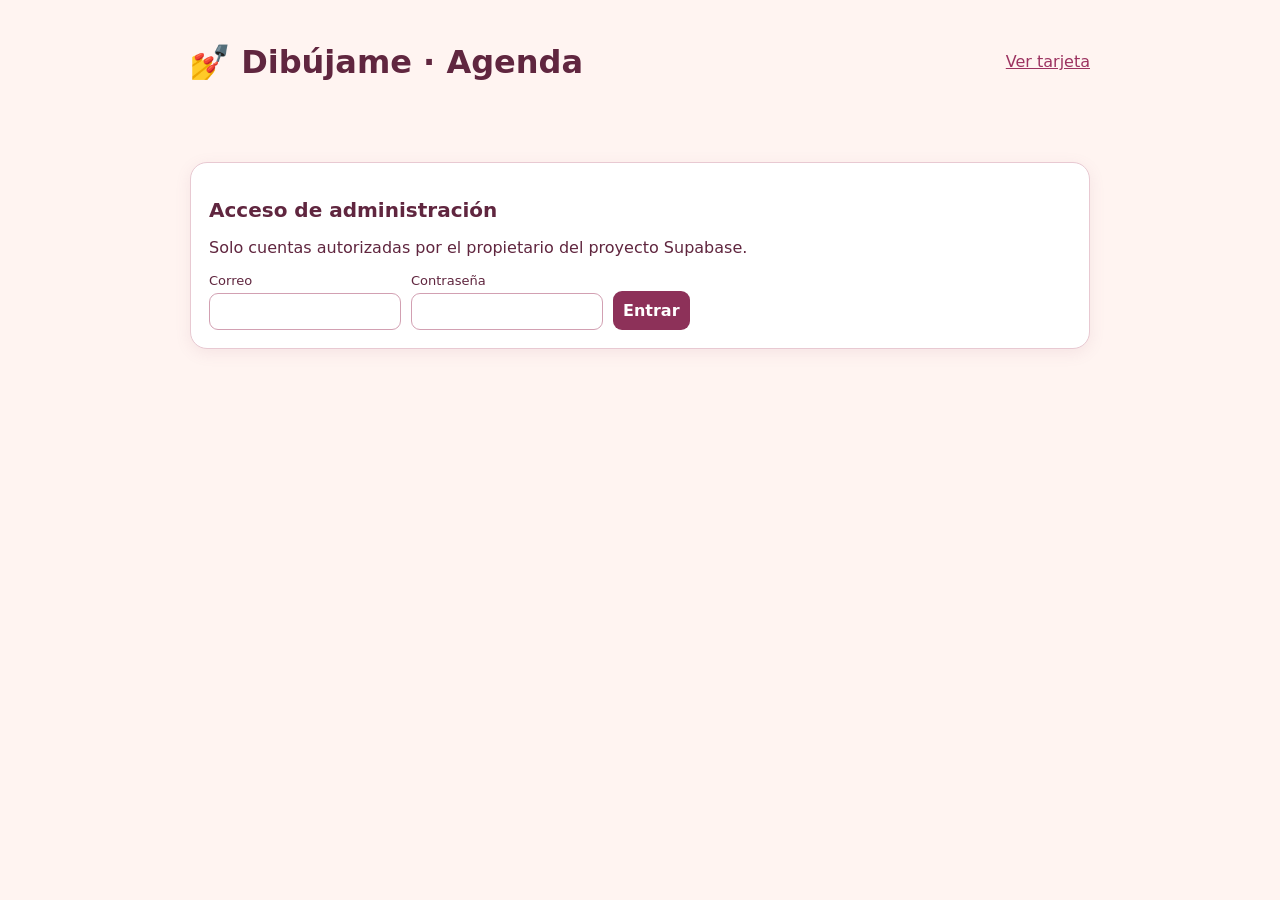
==== admin.html @ e4bcfb5c "Add files via upload" ====
<!doctype html>
<html lang="es-MX">
<head>
  <meta charset="utf-8"><meta name="viewport" content="width=device-width,initial-scale=1">
  <meta name="robots" content="noindex,nofollow"><title>Administración de citas · Dibújame Nails</title>
  <style>
    :root{font-family:system-ui,sans-serif;color:#60263f;background:#fff4f1}*{box-sizing:border-box}body{margin:0;padding:16px}main{max-width:900px;margin:auto}
    h1{font-size:clamp(22px,4vw,32px)}h2{font-size:20px}section{border:1px solid #e8c9d2;border-radius:17px;background:white;padding:18px;margin:17px 0;box-shadow:0 4px 16px #a6617c1c}
    input,select,button{font:inherit;padding:10px;border:1px solid #d2a0b2;border-radius:9px;max-width:100%}button{background:#8d3159;color:white;border:0;cursor:pointer;font-weight:700}button:disabled{opacity:.5}button.secondary{background:#ead8db;color:#60263f}
    .form-row{display:flex;gap:10px;align-items:end;flex-wrap:wrap}.form-row label{display:grid;gap:5px;font-size:13px}.form-row button{white-space:nowrap}.booking{padding:12px 0;border-bottom:1px solid #efdbe1;display:flex;justify-content:space-between;align-items:center;gap:15px;flex-wrap:wrap}.booking:last-child{border:0}.booking small{display:block;margin-top:4px;color:#7d5365}.booking strong{display:block}.actions{display:flex;gap:7px;flex-wrap:wrap}.message{min-height:22px;color:#87304f;font-weight:600}.day-row{display:flex;gap:8px;align-items:center;flex-wrap:wrap;border-bottom:1px solid #eee;padding:9px 0}.day-row>strong{min-width:95px}.day-row label{font-size:12px;display:flex;align-items:center;gap:3px}.day-row input[type=time]{width:115px}#dashboard[hidden],#loginSection[hidden]{display:none}a{color:#9c3260}nav{display:flex;justify-content:space-between;align-items:center}
  </style>
  <script src="js/config.js?v=5.1" defer></script><script src="js/admin.js?v=5.1" defer></script>
</head>
<body><main>
  <nav><h1>💅 Dibújame · Agenda</h1><a href="index.html">Ver tarjeta</a></nav>
  <p class="message" id="message" role="status"></p>
  <section id="loginSection"><h2>Acceso de administración</h2>
    <p>Solo cuentas autorizadas por el propietario del proyecto Supabase.</p>
    <form id="loginForm" class="form-row">
      <label>Correo<input id="email" type="email" autocomplete="username" required></label>
      <label>Contraseña<input id="password" type="password" autocomplete="current-password" required></label>
      <button type="submit">Entrar</button>
    </form>
  </section>
  <div id="dashboard" hidden>
    <div class="form-row"><button id="refresh" type="button">Actualizar agenda</button><button id="logout" type="button" class="secondary">Cerrar sesión</button></div>
    <section><h2>Solicitudes y citas</h2><p>Las solicitudes pendientes se liberan si no las confirmas antes de 30 minutos.</p><div id="bookings"></div></section>
    <section><h2>Horario de atención semanal</h2><p>Activa los días que atiendes. Los días cerrados no muestran horarios.</p><div id="schedule"></div></section>
    <section><h2>Duración de las citas</h2>
      <div class="form-row"><label>Tiempo por cita<select id="duration"><option value="30">30 minutos</option><option value="60">60 minutos</option><option value="90">90 minutos</option><option value="120">120 minutos</option><option value="150">150 minutos</option><option value="180">180 minutos</option></select></label>
      <label>Intervalo para ofrecer horarios<select id="step"><option value="15">Cada 15 minutos</option><option value="30">Cada 30 minutos</option><option value="60">Cada hora</option></select></label><button id="saveSettings" type="button">Guardar duración</button></div>
      <p><small>Cambiar la duración no modifica citas ya apartadas o confirmadas.</small></p></section>
    <section><h2>Cerrar un día especial</h2><div class="form-row"><label>Fecha<input id="blockedDay" type="date"></label><label>Motivo (opcional)<input id="blockedReason" type="text" maxlength="150" placeholder="Descanso o vacaciones"></label><button type="button" id="blockDay">Bloquear día</button></div><div id="blockedList"></div></section>
  </div>
</main></body></html>
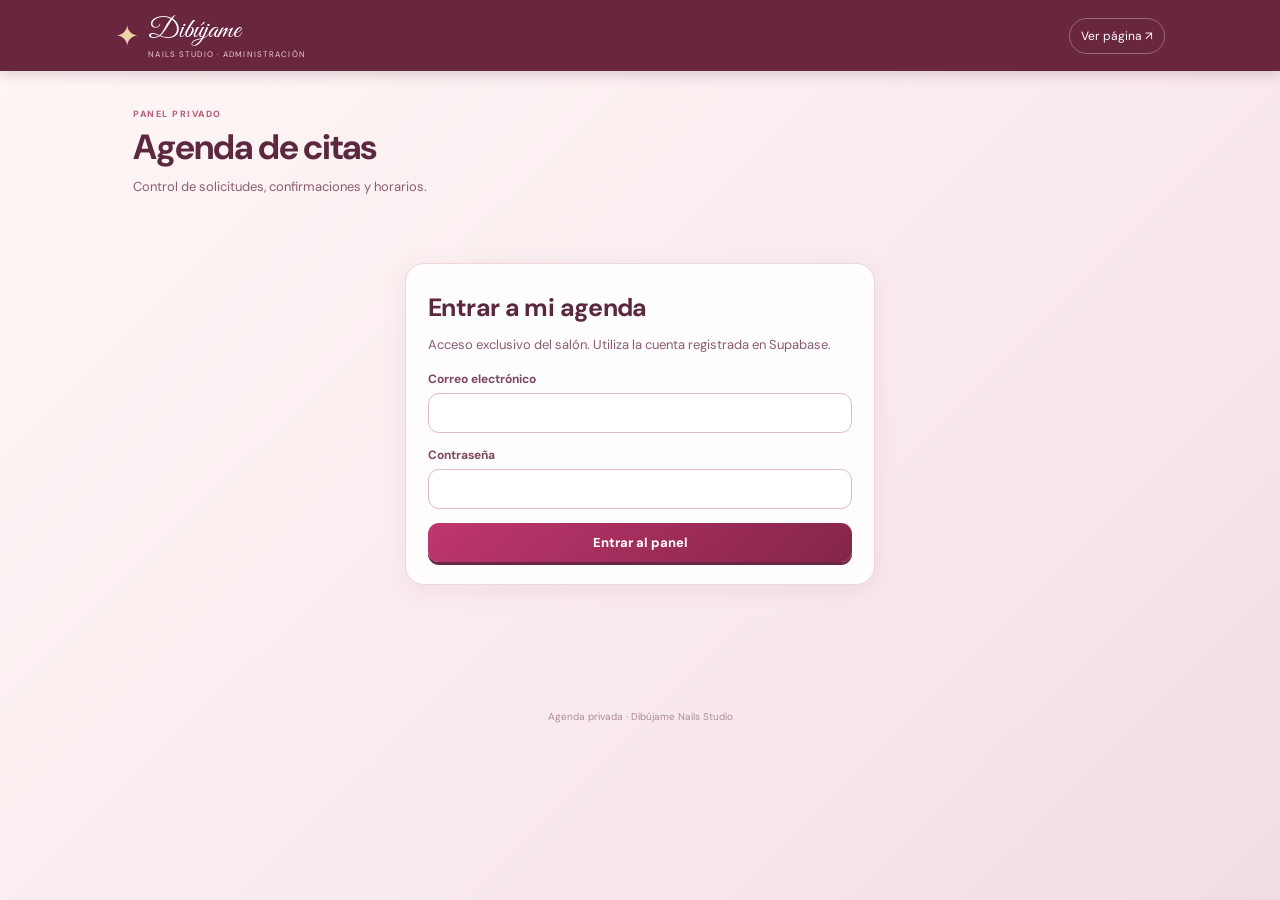
==== commit 2b0dfad9: "Add files via upload" ====
--- a/admin.html
+++ b/admin.html
@@ -1,35 +1,50 @@
 <!doctype html>
-<html lang="es-MX">
-<head>
-  <meta charset="utf-8"><meta name="viewport" content="width=device-width,initial-scale=1">
-  <meta name="robots" content="noindex,nofollow"><title>Administración de citas · Dibújame Nails</title>
-  <style>
-    :root{font-family:system-ui,sans-serif;color:#60263f;background:#fff4f1}*{box-sizing:border-box}body{margin:0;padding:16px}main{max-width:900px;margin:auto}
-    h1{font-size:clamp(22px,4vw,32px)}h2{font-size:20px}section{border:1px solid #e8c9d2;border-radius:17px;background:white;padding:18px;margin:17px 0;box-shadow:0 4px 16px #a6617c1c}
-    input,select,button{font:inherit;padding:10px;border:1px solid #d2a0b2;border-radius:9px;max-width:100%}button{background:#8d3159;color:white;border:0;cursor:pointer;font-weight:700}button:disabled{opacity:.5}button.secondary{background:#ead8db;color:#60263f}
-    .form-row{display:flex;gap:10px;align-items:end;flex-wrap:wrap}.form-row label{display:grid;gap:5px;font-size:13px}.form-row button{white-space:nowrap}.booking{padding:12px 0;border-bottom:1px solid #efdbe1;display:flex;justify-content:space-between;align-items:center;gap:15px;flex-wrap:wrap}.booking:last-child{border:0}.booking small{display:block;margin-top:4px;color:#7d5365}.booking strong{display:block}.actions{display:flex;gap:7px;flex-wrap:wrap}.message{min-height:22px;color:#87304f;font-weight:600}.day-row{display:flex;gap:8px;align-items:center;flex-wrap:wrap;border-bottom:1px solid #eee;padding:9px 0}.day-row>strong{min-width:95px}.day-row label{font-size:12px;display:flex;align-items:center;gap:3px}.day-row input[type=time]{width:115px}#dashboard[hidden],#loginSection[hidden]{display:none}a{color:#9c3260}nav{display:flex;justify-content:space-between;align-items:center}
-  </style>
-  <script src="js/config.js?v=5.1" defer></script><script src="js/admin.js?v=5.1" defer></script>
-</head>
-<body><main>
-  <nav><h1>💅 Dibújame · Agenda</h1><a href="index.html">Ver tarjeta</a></nav>
-  <p class="message" id="message" role="status"></p>
-  <section id="loginSection"><h2>Acceso de administración</h2>
-    <p>Solo cuentas autorizadas por el propietario del proyecto Supabase.</p>
-    <form id="loginForm" class="form-row">
-      <label>Correo<input id="email" type="email" autocomplete="username" required></label>
-      <label>Contraseña<input id="password" type="password" autocomplete="current-password" required></label>
-      <button type="submit">Entrar</button>
-    </form>
+<html lang="es-MX"><head><meta charset="utf-8"><meta name="viewport" content="width=device-width,initial-scale=1">
+<meta name="robots" content="noindex,nofollow"><meta name="theme-color" content="#7b294f">
+<title>Panel de citas · Dibújame Nails Studio</title>
+<link rel="stylesheet" href="css/admin.css?v=7.0">
+<script src="js/config.js?v=7.0" defer></script><script src="js/admin.js?v=7.0" defer></script>
+</head><body>
+<header class="top"><div class="top-inner"><div class="brand"><span class="brand-icon">✦</span><div><strong>Dibújame</strong><small>NAILS STUDIO · ADMINISTRACIÓN</small></div></div><a href="index.html" target="_blank" rel="noopener noreferrer">Ver página ↗</a></div></header>
+<main class="container">
+ <div class="page-top"><div><span class="eyebrow">PANEL PRIVADO</span><h1>Agenda de citas</h1><p>Control de solicitudes, confirmaciones y horarios.</p></div><p id="message" class="message" role="status" aria-live="polite"></p></div>
+ <section id="loginSection" class="login-card card"><h2>Entrar a mi agenda</h2><p>Acceso exclusivo del salón. Utiliza la cuenta registrada en Supabase.</p><form id="loginForm" class="fields">
+ <label>Correo electrónico<input id="email" type="email" autocomplete="username" required></label>
+ <label>Contraseña<input id="password" type="password" autocomplete="current-password" required></label>
+ <button type="submit" class="primary">Entrar al panel</button></form></section>
+ <div id="dashboard" hidden>
+  <div class="toolbar"><span class="online-dot"></span> Agenda sincronizada con Supabase <div class="toolbar-actions"><button id="refresh" class="ghost" type="button">↻ Actualizar</button><button id="logout" class="ghost" type="button">Cerrar sesión</button></div></div>
+  <div class="stats"><div><span>Pendientes</span><strong id="countPending">0</strong><small>Por confirmar</small></div><div><span>Confirmadas</span><strong id="countConfirmed">0</strong><small>Próximas citas</small></div><div><span>Hoy</span><strong id="countToday">0</strong><small>Reservas activas</small></div></div>
+  <nav class="tabs" aria-label="Secciones del panel">
+   <button data-tab="agenda" class="selected" type="button" aria-pressed="true">📋 Agenda</button>
+   <button data-tab="nueva" type="button" aria-pressed="false">＋ Nueva cita</button>
+   <button data-tab="horarios" type="button" aria-pressed="false">🕒 Horarios</button>
+   <button data-tab="cierres" type="button" aria-pressed="false">📅 Cerrar fechas</button>
+  </nav>
+  <section class="tab-panel card" id="panel-agenda"><div class="section-title"><div><span class="eyebrow">CONTROL DIARIO</span><h2>Solicitudes y citas</h2></div><button id="agendaRefresh" class="ghost" type="button">Actualizar lista</button></div>
+    <div class="filters"><label>Mostrar<select id="filterStatus"><option value="active">Pendientes y confirmadas</option><option value="pending">Solo pendientes</option><option value="confirmed">Solo confirmadas</option><option value="cancelled">Canceladas</option><option value="all">Todas</option></select></label><label>Fecha<input id="filterDate" type="date"></label><button id="clearFilters" class="ghost" type="button">Quitar filtros</button></div>
+    <div id="bookings" class="bookings"></div><p class="hint">Confirmar o cancelar una cita actualiza los horarios libres. Los apartados pendientes caducan a los 30 minutos.</p>
   </section>
-  <div id="dashboard" hidden>
-    <div class="form-row"><button id="refresh" type="button">Actualizar agenda</button><button id="logout" type="button" class="secondary">Cerrar sesión</button></div>
-    <section><h2>Solicitudes y citas</h2><p>Las solicitudes pendientes se liberan si no las confirmas antes de 30 minutos.</p><div id="bookings"></div></section>
-    <section><h2>Horario de atención semanal</h2><p>Activa los días que atiendes. Los días cerrados no muestran horarios.</p><div id="schedule"></div></section>
-    <section><h2>Duración de las citas</h2>
-      <div class="form-row"><label>Tiempo por cita<select id="duration"><option value="30">30 minutos</option><option value="60">60 minutos</option><option value="90">90 minutos</option><option value="120">120 minutos</option><option value="150">150 minutos</option><option value="180">180 minutos</option></select></label>
-      <label>Intervalo para ofrecer horarios<select id="step"><option value="15">Cada 15 minutos</option><option value="30">Cada 30 minutos</option><option value="60">Cada hora</option></select></label><button id="saveSettings" type="button">Guardar duración</button></div>
-      <p><small>Cambiar la duración no modifica citas ya apartadas o confirmadas.</small></p></section>
-    <section><h2>Cerrar un día especial</h2><div class="form-row"><label>Fecha<input id="blockedDay" type="date"></label><label>Motivo (opcional)<input id="blockedReason" type="text" maxlength="150" placeholder="Descanso o vacaciones"></label><button type="button" id="blockDay">Bloquear día</button></div><div id="blockedList"></div></section>
-  </div>
-</main></body></html>
+  <section class="tab-panel card" id="panel-nueva" hidden><span class="eyebrow">PARA CITAS QUE LLEGAN POR MENSAJE O TELÉFONO</span><h2>Registrar una cita manual</h2>
+    <p>Cuando acuerdes una cita con una clienta, anótala aquí. Funciona también para <strong>domingos con cita anticipada</strong> y revisa que no se empalme con otra.</p>
+    <form id="manualBookingForm" class="fields fields-grid">
+      <label>Fecha de la cita<input id="manualDate" type="date" required></label>
+      <label>Hora de inicio<input id="manualTime" type="time" required></label>
+      <label>Nombre de la clienta<input id="manualName" type="text" maxlength="80" autocomplete="name" required></label>
+      <label>WhatsApp (10 dígitos)<input id="manualPhone" type="tel" inputmode="tel" maxlength="18" required></label>
+      <label class="wide">Servicio o diseño (opcional)<input id="manualService" type="text" maxlength="150" placeholder="Ej. Gelish, acrílico…"></label>
+      <button class="primary wide" type="submit">Guardar cita confirmada</button>
+    </form><p class="hint">Las citas creadas aquí quedan confirmadas directamente. El mensaje por WhatsApp se envía manualmente.</p>
+  </section>
+  <section class="tab-panel card" id="panel-horarios" hidden><span class="eyebrow">CONFIGURACIÓN DEL SALÓN</span><h2>Días y dos turnos de atención</h2>
+    <div class="hours-preview"><div><b>☀ Mañana</b><strong>8:00 a. m. – 11:00 a. m.</strong></div><div><b>✦ Tarde</b><strong>3:00 p. m. – 6:00 p. m.</strong></div></div>
+    <p>Lunes a sábado pueden tener dos turnos. El domingo está reservado a citas acordadas por WhatsApp; no actives su reserva automática.</p>
+    <div id="schedule" class="weekly-schedule"></div>
+    <div class="settings"><h3>Duración de cada cita</h3><div class="fields-inline"><label>Duración<select id="duration"><option value="30">30 minutos</option><option value="60">60 minutos</option><option value="90">90 minutos</option><option value="120">120 minutos</option><option value="150">150 minutos</option><option value="180">180 minutos</option></select></label><label>Opciones de inicio<select id="step"><option value="15">Cada 15 minutos</option><option value="30">Cada 30 minutos</option><option value="60">Cada hora</option></select></label><button id="saveSettings" class="primary" type="button">Guardar</button></div><p class="hint">El cambio solo afecta nuevas citas; no modifica las ya registradas.</p></div>
+  </section>
+  <section class="tab-panel card" id="panel-cierres" hidden><span class="eyebrow">VACACIONES, DESCANSOS Y FESTIVOS</span><h2>Bloquear días</h2><p>Un día bloqueado no admite nuevas solicitudes, pero las citas existentes se deben cancelar por separado.</p>
+  <div class="fields-inline"><label>Fecha<input id="blockedDay" type="date"></label><label>Motivo<input id="blockedReason" type="text" maxlength="150" placeholder="Descanso, vacaciones…"></label><button id="blockDay" class="primary" type="button">Bloquear fecha</button></div>
+  <h3>Próximas fechas cerradas</h3><div id="blockedList"></div>
+  </section>
+ </div>
+</main><footer>Agenda privada · Dibújame Nails Studio</footer></body></html>
--- a/css/admin.css
+++ b/css/admin.css
@@ -0,0 +1,2 @@
+@import url('https://fonts.googleapis.com/css2?family=DM+Sans:wght@400;500;600;700;800&family=Great+Vibes&display=swap');
+:root{font-family:'DM Sans',system-ui,sans-serif;color:#5b2840;background:#fbf4f5}*{box-sizing:border-box}body{margin:0;min-height:100vh;background:linear-gradient(135deg,#fff7f5,#f7e7eb 70%,#f2dce3)}a{color:#9b2955}button,input,select{font:inherit}button{cursor:pointer}button:disabled{opacity:.5;cursor:wait}[hidden]{display:none!important}label{font-size:12px;font-weight:700;color:#7c4760;display:grid;gap:6px}input,select{width:100%;min-width:0;border-radius:11px;border:1px solid #dfbac6;background:white;color:#602d45;padding:11px 12px;outline-offset:2px}input:focus,select:focus{outline:2px solid #b33e75}button{border:0;border-radius:11px;padding:11px 15px;font-size:13px;font-weight:800;transition:transform .1s,background .1s}button:active{transform:translateY(1px)}.primary{color:white;background:linear-gradient(140deg,#bf376f,#842448);box-shadow:0 3px 0 #6a2645}.ghost{background:#fff3f4;border:1px solid #e6c3cd;color:#843b59}.top{background:#69263f;color:white;padding:12px 18px;box-shadow:0 4px 12px #52213730}.top-inner{max-width:1050px;margin:auto;display:flex;justify-content:space-between;align-items:center;gap:16px}.top a{color:#fff;text-decoration:none;font-size:12px;border:1px solid #ffffff50;padding:9px 11px;border-radius:20px;white-space:nowrap}.brand{display:flex;align-items:center;gap:9px}.brand-icon{font-size:29px;color:#edd4a5}.brand strong{font-family:'Great Vibes',cursive;font-size:29px;font-weight:400}.brand small{display:block;font-size:8px;letter-spacing:.14em;color:#f3c9d6}.container{max-width:1050px;margin:0 auto;padding:21px 18px 50px}.page-top{display:flex;justify-content:space-between;align-items:start;gap:12px;flex-wrap:wrap;margin:9px 0 24px}h1{font-size:clamp(25px,5vw,35px);margin:2px 0 5px;letter-spacing:-.03em}h2{font-size:clamp(20px,4vw,25px);margin:5px 0 11px;letter-spacing:-.025em}h3{font-size:16px;margin:21px 0 9px}p{line-height:1.6;font-size:13px;color:#8a5c70;margin:7px 0 15px}.eyebrow{font-weight:800;font-size:9px;color:#b45b7b;letter-spacing:.17em}.message{margin:0;min-height:20px;font-size:12px;font-weight:700;color:#8d2654;max-width:470px}.card{border-radius:19px;border:1px solid #efd5dd;background:#fffdfd;box-shadow:0 6px 25px #87456216;padding:22px;margin-top:17px}.login-card{max-width:470px;margin:50px auto}.fields{display:grid;gap:14px}.fields-grid{grid-template-columns:repeat(2,minmax(0,1fr))}.wide{grid-column:1/-1}.fields-inline{display:flex;align-items:end;gap:12px;flex-wrap:wrap}.fields-inline label{min-width:150px;flex:1}.toolbar{display:flex;align-items:center;flex-wrap:wrap;gap:8px;font-size:12px;color:#7a5161}.toolbar-actions{margin-left:auto;display:flex;gap:7px;flex-wrap:wrap}.online-dot{display:inline-block;width:8px;height:8px;background:#31ad75;border-radius:50%}.stats{display:grid;grid-template-columns:repeat(3,minmax(0,1fr));gap:12px;margin:18px 0}.stats>div{background:#fff;border:1px solid #e5ccd4;border-radius:16px;padding:15px;display:grid;gap:4px;box-shadow:0 4px 16px #52213710}.stats span{font-size:11px;color:#8a526a;font-weight:700}.stats strong{font-size:30px;color:#8f2b57}.stats small{font-size:10px;color:#926b79}.tabs{display:flex;gap:8px;overflow-x:auto;padding-bottom:3px;scrollbar-width:thin}.tabs button{white-space:nowrap;border:1px solid #e6cbd3;background:white;color:#873951;border-radius:14px}.tabs button.selected{background:#822e53;color:#fff;border-color:#822e53}.section-title{display:flex;justify-content:space-between;align-items:center;gap:13px;flex-wrap:wrap}.filters{display:flex;gap:10px;align-items:end;flex-wrap:wrap;margin:18px 0}.filters label{flex:1;min-width:180px}.filters button{margin-bottom:1px}.booking{border:1px solid #efdae0;background:#fffafb;border-radius:14px;padding:14px;margin:11px 0;display:flex;justify-content:space-between;align-items:start;gap:12px;flex-wrap:wrap}.booking .info{display:grid;gap:5px;flex:1}.booking strong{font-size:14px}.booking span{font-size:13px}.booking small{color:#8d6172;font-size:11px}.booking .actions{display:flex;align-items:center;gap:8px;flex-wrap:wrap}.booking .actions button,.booking .actions a{padding:9px 11px;border-radius:10px;font-size:11px;font-weight:800}.booking .actions a{text-decoration:none;background:#e4f6e9;color:#20683c}.booking .actions button.cancel{background:#fae5e7;color:#99415c}.booking .actions button.confirm{background:#8d2b56;color:white}.status{width:fit-content;font-size:10px;padding:4px 8px;border-radius:25px;background:#f5e9da;color:#91651a;font-weight:800}.status.confirmed{background:#dff5e9;color:#237446}.status.cancelled{background:#eee9eb;color:#776d76}.no-data{padding:25px;border:1px dashed #dfbcc7;border-radius:16px;text-align:center;color:#866273;font-size:13px}.hours-preview{display:grid;grid-template-columns:repeat(2,minmax(0,1fr));gap:12px;margin:12px 0}.hours-preview>div{padding:14px;border:1px solid #efced9;border-radius:13px;background:#fff5f8;display:grid;gap:5px}.hours-preview b{font-size:12px;color:#9f3968}.hours-preview strong{font-size:13px}.weekly-schedule{display:grid;gap:12px;margin-top:16px}.day-card{padding:16px;border-radius:15px;border:1px solid #e9d1d9;background:#fffafa}.day-card .day-top{display:flex;align-items:center;justify-content:space-between;gap:10px}.day-top strong{font-size:16px}.day-top label{display:flex;align-items:center;gap:5px}.day-top label input{width:auto;accent-color:#9e3566}.shifts{display:grid;grid-template-columns:repeat(2,minmax(0,1fr));gap:11px;margin:15px 0}.shift{border-radius:12px;background:white;border:1px solid #efd7df;padding:12px}.shift strong{font-size:12px;display:block;margin-bottom:10px}.times{display:flex;gap:10px}.times label{flex:1;min-width:0}.times input{padding:9px 6px;font-size:12px}.day-card button{display:block;margin-left:auto}.settings{border-top:1px solid #ebd2d9;margin-top:24px;padding-top:4px}.blocked-item{border-bottom:1px solid #ead5db;padding:12px 0;display:flex;justify-content:space-between;align-items:center;gap:8px;flex-wrap:wrap}.hint{font-size:11px;color:#8f697a;margin-top:15px}footer{text-align:center;padding:25px;font-size:10px;color:#af8b9a}@media(max-width:620px){.container{padding:17px 12px 42px}.card{padding:16px}.fields-grid,.hours-preview,.shifts{grid-template-columns:1fr}.stats{gap:7px}.stats>div{padding:12px 9px}.stats strong{font-size:25px}.tabs button{padding:11px 10px}.day-card{padding:12px}.toolbar-actions{margin-left:0}}
